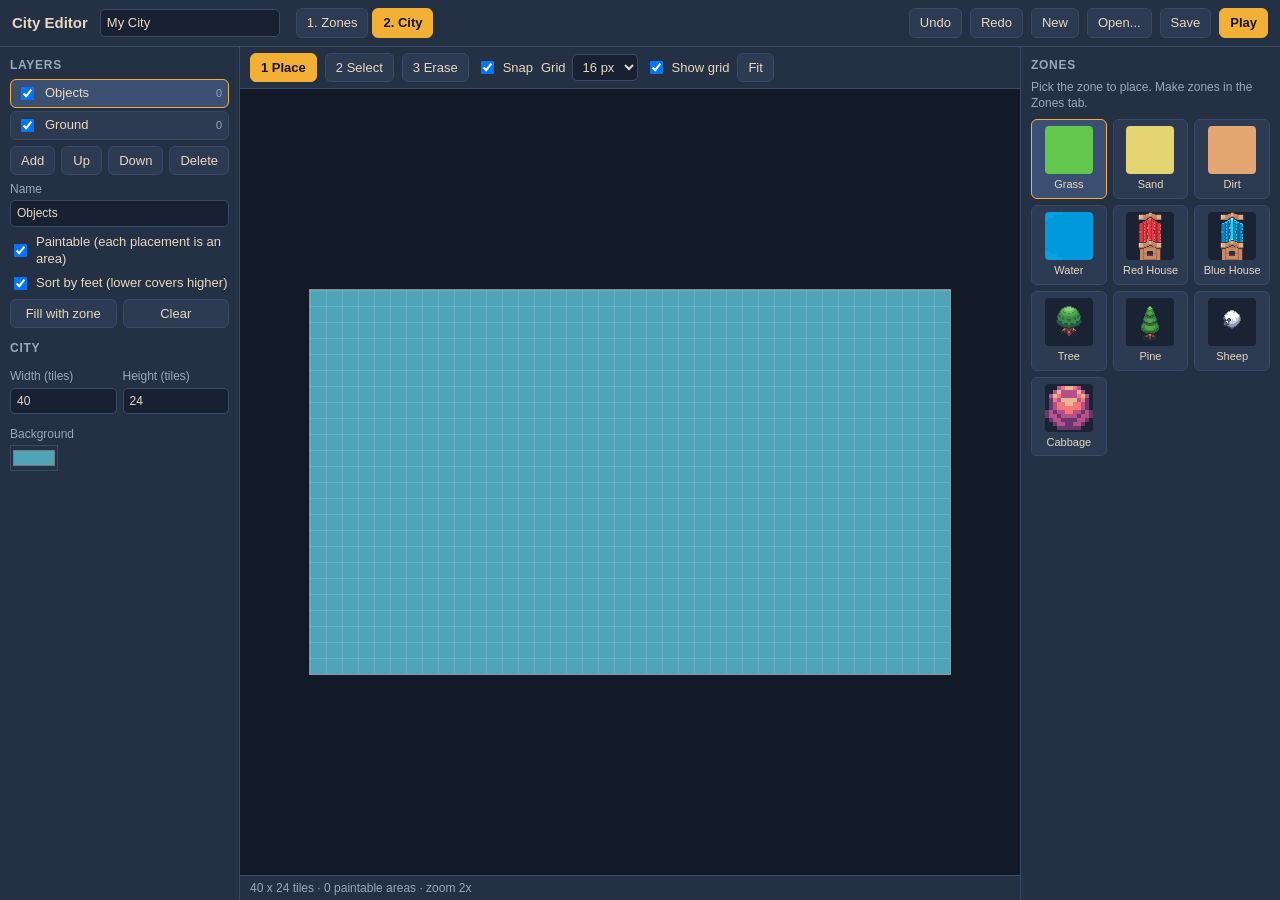
==== editor.html @ 2eaee613 "Deploy 39ef74d" ====
<!doctype html>
<html lang="en">
<head>
  <meta charset="utf-8">
  <meta name="viewport" content="width=device-width, initial-scale=1">
  <title>City Editor</title>
  <script type="module" crossorigin src="./assets/editor-lEk4nrps.js"></script>
  <link rel="modulepreload" crossorigin href="./assets/cityDoc-DuzNWLYM.js">
  <link rel="stylesheet" crossorigin href="./assets/editor-CTxgXLw8.css">
</head>
<body>
  <div id="app"></div>
</body>
</html>
---- assets/editor-CTxgXLw8.css ----
:root{--bg:#1b2433;--panel:#243044;--panel2:#2c3a52;--line:#3a4a66;--text:#e8d9be;--muted:#9aa7bd;--accent:#f2b134}*{box-sizing:border-box}html,body{background:var(--bg);height:100%;color:var(--text);margin:0;font:13px/1.35 Trebuchet MS,Segoe UI,Helvetica,Arial,sans-serif}#app{flex-direction:column;height:100%;display:flex}header{background:var(--panel);border-bottom:1px solid var(--line);flex-wrap:wrap;align-items:center;gap:8px;padding:8px 12px;display:flex}header strong{margin-right:4px;font-size:15px}header nav{gap:4px;margin-left:8px;display:flex}.spacer{flex:1}button{background:var(--panel2);color:var(--text);border:1px solid var(--line);font:inherit;cursor:pointer;border-radius:6px;padding:5px 10px}button:hover{border-color:var(--muted)}button.active,button.primary{background:var(--accent);color:#181425;border-color:var(--accent);font-weight:700}input[type=text],input[type=number],select{color:var(--text);border:1px solid var(--line);font:inherit;background:#182132;border-radius:5px;width:100%;padding:4px 6px}input.docname{width:180px}input[type=color]{border:1px solid var(--line);background:0 0;width:48px;height:26px;padding:0}.body{flex:1;min-height:0;display:flex}.tab{flex:1;min-width:0;min-height:0;display:flex}aside{background:var(--panel);border-right:1px solid var(--line);flex:none;width:240px;padding:10px;overflow-y:auto}aside.right{border-right:none;border-left:1px solid var(--line);width:260px}aside h3{text-transform:uppercase;letter-spacing:.06em;color:var(--muted);margin:12px 0 6px;font-size:12px}aside h3:first-child{margin-top:0}.center{flex-direction:column;flex:1;min-width:0;display:flex}main.canvas{background:#121a27;flex:1;min-width:0;min-height:0;position:relative;overflow:hidden}main.canvas canvas{touch-action:none;display:block;position:absolute;top:0;left:0}.toolbar{background:var(--panel);border-bottom:1px solid var(--line);flex-wrap:wrap;align-items:center;gap:8px;padding:6px 10px;display:flex}.toolbar select{width:auto}.status{color:var(--muted);background:var(--panel);border-top:1px solid var(--line);padding:4px 10px;font-size:12px}.row{flex-wrap:wrap;gap:6px;margin:6px 0;display:flex}.row>*{flex:1}.field{color:var(--muted);flex-direction:column;gap:3px;margin:6px 0;font-size:12px;display:flex}.check{cursor:pointer;align-items:center;gap:6px;margin:6px 0;display:flex}.toolbar .check{margin:0}.hint{color:var(--muted);margin:4px 0 8px;font-size:12px}.list{flex-direction:column;gap:3px;display:flex}.item{text-align:left;align-items:center;gap:8px;width:100%;padding:4px 6px;display:flex}.item span{text-overflow:ellipsis;white-space:nowrap;flex:1;overflow:hidden}.item small{color:var(--muted)}.item.active{border-color:var(--accent);color:var(--text);background:#3b4f73;font-weight:400}.item canvas{image-rendering:pixelated;flex:none}.layer{cursor:pointer;border:1px solid var(--line);background:var(--panel2);border-radius:6px}.thumbs{grid-template-columns:repeat(auto-fill,minmax(70px,1fr));gap:6px;display:grid}.thumb{flex-direction:column;align-items:center;gap:3px;padding:6px 4px;font-size:11px;display:flex}.thumb span{text-overflow:ellipsis;white-space:nowrap;max-width:100%;overflow:hidden}.thumb canvas{image-rendering:pixelated;background:#1a2333;border-radius:4px}.thumb.active{color:var(--text);background:#3b4f73;font-weight:400}.inspector{border:1px solid var(--line);background:var(--panel2);border-radius:6px;margin-top:8px;padding:8px}aside.right.wide{flex-direction:column;width:560px;display:flex}.tabs{margin:0 0 8px}.picker{flex-direction:column;flex:1;min-height:0;display:flex}.picker .modes{margin:0 0 6px}.picker .modes button{flex:none}.picker-canvas{border:1px solid var(--line);background:#121a27;border-radius:6px;flex:1;min-height:300px;position:relative;overflow:hidden}.picker-canvas canvas{touch-action:none;cursor:crosshair;display:block;position:absolute;top:0;left:0}
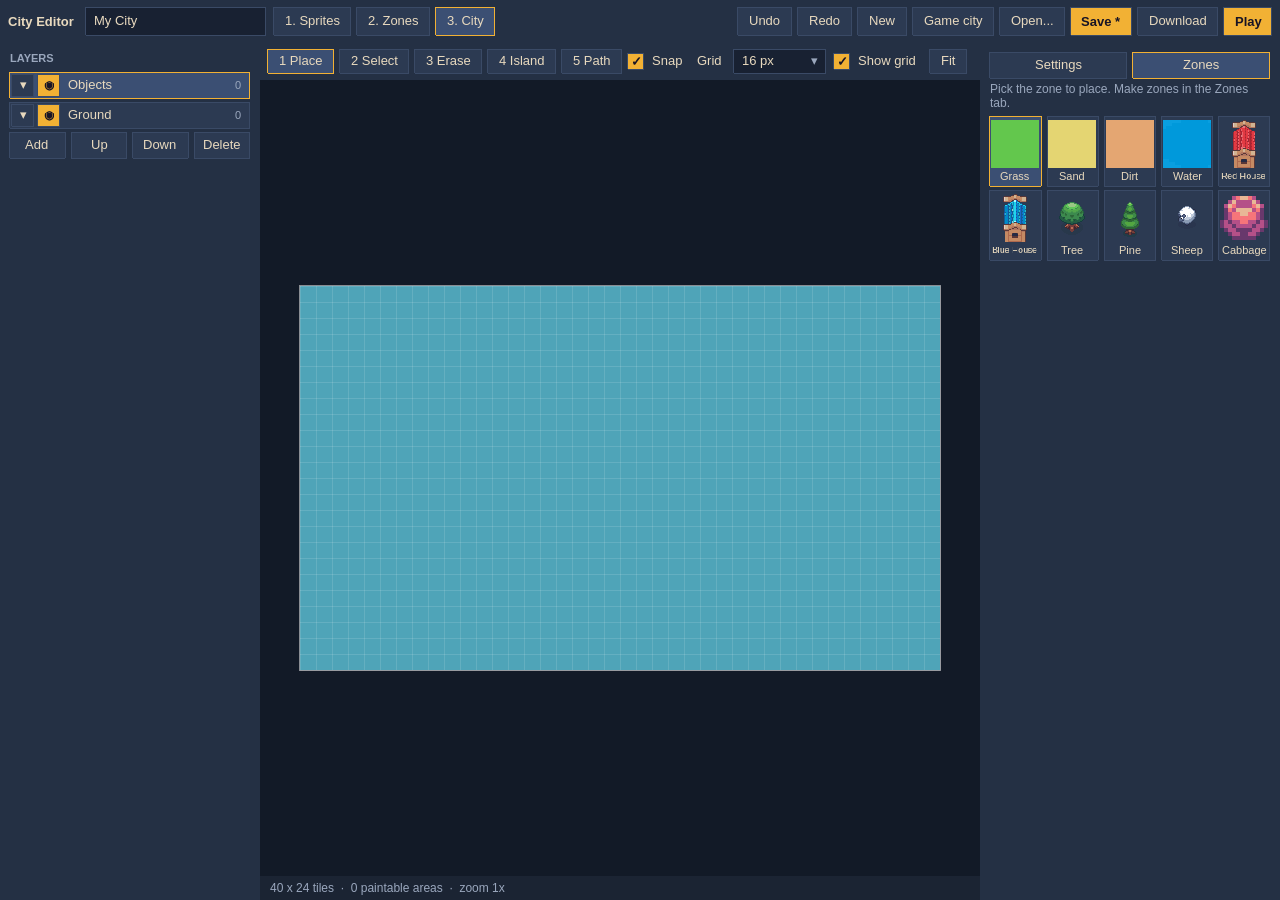
==== commit b489cccf: "Deploy 5afc992" ====
--- a/editor.html
+++ b/editor.html
@@ -4,9 +4,9 @@
   <meta charset="utf-8">
   <meta name="viewport" content="width=device-width, initial-scale=1">
   <title>City Editor</title>
-  <script type="module" crossorigin src="./assets/editor-lEk4nrps.js"></script>
-  <link rel="modulepreload" crossorigin href="./assets/cityDoc-DuzNWLYM.js">
-  <link rel="stylesheet" crossorigin href="./assets/editor-CTxgXLw8.css">
+  <script type="module" crossorigin src="./assets/editor-BBBbi2vd.js"></script>
+  <link rel="modulepreload" crossorigin href="./assets/cityDoc-BoM2d4i9.js">
+  <link rel="stylesheet" crossorigin href="./assets/editor-UjnAMq-n.css">
 </head>
 <body>
   <div id="app"></div>
--- a/assets/editor-UjnAMq-n.css
+++ b/assets/editor-UjnAMq-n.css
@@ -0,0 +1 @@
+html,body{color:#e8d9be;background:#1b2433;height:100%;margin:0;font:13px/1.35 Trebuchet MS,Segoe UI,Helvetica,Arial,sans-serif;overflow:hidden}#app{position:fixed;inset:0}#app canvas{display:block}
